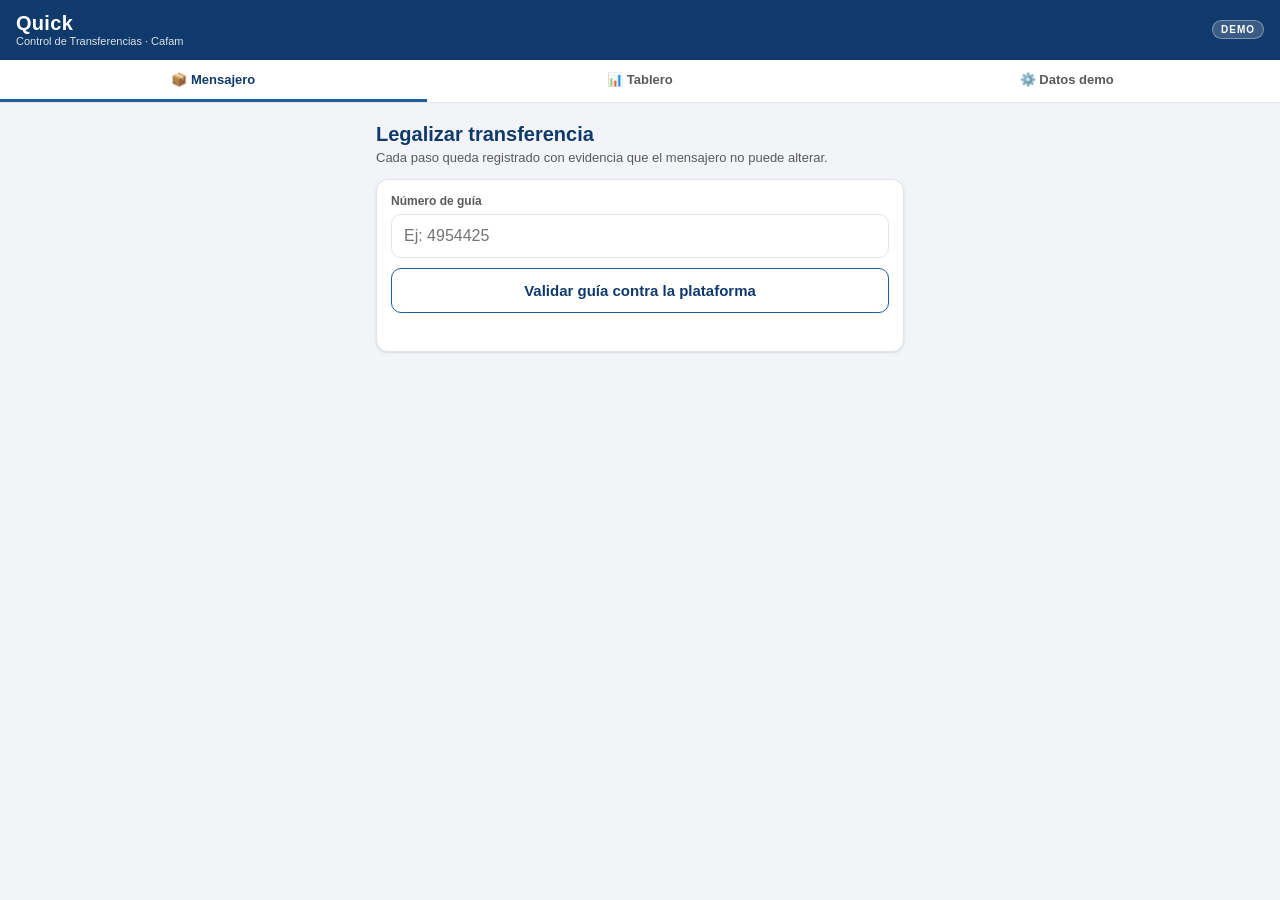
==== index.html @ 1651fe91 "Prototipo: app de control y conciliacion de transferencias Cafam App web estatica (HTML/CSS/JS) mobi" ====
<!DOCTYPE html>
<html lang="es">
<head>
  <meta charset="UTF-8" />
  <meta name="viewport" content="width=device-width, initial-scale=1.0, maximum-scale=1.0, user-scalable=no" />
  <meta name="theme-color" content="#103A6B" />
  <title>Quick · Control de Transferencias Cafam</title>
  <link rel="stylesheet" href="assets/styles.css" />
</head>
<body>
  <header class="topbar">
    <div class="brand">
      <span class="logo">Quick</span>
      <span class="brand-sub">Control de Transferencias · Cafam</span>
    </div>
    <span class="demo-badge">DEMO</span>
  </header>

  <nav class="tabs">
    <button class="tab active" data-view="mensajero">📦 Mensajero</button>
    <button class="tab" data-view="tablero">📊 Tablero</button>
    <button class="tab" data-view="datos">⚙️ Datos demo</button>
  </nav>

  <main id="app"></main>

  <!-- Plantillas de vistas -->
  <template id="view-mensajero">
    <section class="view">
      <h2>Legalizar transferencia</h2>
      <p class="muted">Cada paso queda registrado con evidencia que el mensajero no puede alterar.</p>

      <div class="card">
        <label class="field">
          <span>Número de guía</span>
          <input type="text" id="f-guia" inputmode="numeric" placeholder="Ej: 4954425" autocomplete="off" />
        </label>
        <button class="btn-ghost" id="btn-validar">Validar guía contra la plataforma</button>
        <div id="guia-status" class="status-line"></div>
      </div>

      <div id="form-resto" class="hidden">
        <div class="card">
          <div class="kv"><span>Origen</span><strong id="r-origen">—</strong></div>
          <div class="kv"><span>Destino</span><strong id="r-destino">—</strong></div>
        </div>

        <div class="card">
          <div class="step-head"><span class="step-num">1</span> Ubicación (GPS)</div>
          <button class="btn-ghost" id="btn-gps">📍 Capturar ubicación</button>
          <div id="gps-status" class="status-line"></div>
        </div>

        <div class="card">
          <div class="step-head"><span class="step-num">2</span> Foto de evidencia</div>
          <input type="file" id="f-foto" accept="image/*" capture="environment" hidden />
          <button class="btn-ghost" id="btn-foto">📷 Tomar foto de la guía/paquete</button>
          <img id="foto-preview" class="foto-preview hidden" alt="evidencia" />
        </div>

        <div class="card">
          <div class="step-head"><span class="step-num">3</span> Confirmación del punto</div>
          <p class="muted small">El funcionario del punto ingresa su PIN. Reemplaza al sello físico.</p>
          <label class="field">
            <span>PIN del punto destino</span>
            <input type="password" id="f-pin" inputmode="numeric" maxlength="6" placeholder="••••" autocomplete="off" />
          </label>
          <div id="pin-status" class="status-line"></div>
        </div>

        <div class="card subtle">
          <div class="kv"><span>Hora registrada (servidor)</span><strong id="r-hora">se asigna al confirmar</strong></div>
        </div>

        <button class="btn-primary" id="btn-legalizar">Legalizar transferencia</button>
      </div>
    </section>
  </template>

  <template id="view-tablero">
    <section class="view">
      <h2>Tablero de conciliación</h2>
      <p class="muted">Plataforma vs legalizado, en tiempo real.</p>
      <div class="kpis" id="kpis"></div>
      <div class="filters">
        <button class="chip active" data-filter="todos">Todos</button>
        <button class="chip" data-filter="ok">✓ Conciliados</button>
        <button class="chip" data-filter="pendiente">⏳ Pendientes</button>
        <button class="chip" data-filter="alerta">⚠ Alertas</button>
      </div>
      <div id="tabla-conciliacion"></div>
    </section>
  </template>

  <template id="view-datos">
    <section class="view">
      <h2>Datos de la demo</h2>
      <p class="muted">Estos datos simulan la plataforma. En producción vienen del export o la API de Cafam.</p>
      <div class="card">
        <h3 class="card-title">Puntos y PIN de confirmación</h3>
        <div id="lista-puntos"></div>
      </div>
      <div class="card">
        <h3 class="card-title">Guías montadas en plataforma</h3>
        <div id="lista-montadas"></div>
      </div>
      <button class="btn-danger" id="btn-reset">↺ Reiniciar demo (borrar legalizaciones)</button>
    </section>
  </template>

  <div id="toast" class="toast hidden"></div>

  <script src="assets/seed.js"></script>
  <script src="assets/app.js"></script>
</body>
</html>
---- assets/styles.css ----
:root {
  --azul: #103A6B;
  --azul-med: #1B5E9B;
  --azul-claro: #DCE7F2;
  --gris: #5A5A5A;
  --gris-claro: #F2F4F7;
  --verde: #1E7A3C;
  --verde-bg: #E4F3E9;
  --amber: #B8860B;
  --amber-bg: #FBF1D9;
  --rojo: #B02A2A;
  --rojo-bg: #FBE4E4;
  --borde: #E2E6EC;
  --sombra: 0 1px 3px rgba(16,58,107,.08), 0 1px 2px rgba(16,58,107,.06);
}

* { box-sizing: border-box; -webkit-tap-highlight-color: transparent; }
html, body { margin: 0; padding: 0; }
body {
  font-family: -apple-system, "Segoe UI", Roboto, Helvetica, Arial, sans-serif;
  background: var(--gris-claro);
  color: #222;
  padding-bottom: 40px;
}

/* Topbar */
.topbar {
  background: var(--azul);
  color: #fff;
  padding: 12px 16px;
  display: flex;
  align-items: center;
  justify-content: space-between;
  position: sticky; top: 0; z-index: 10;
}
.brand { display: flex; flex-direction: column; line-height: 1.15; }
.logo { font-weight: 800; font-size: 20px; letter-spacing: .3px; }
.brand-sub { font-size: 11px; opacity: .85; }
.demo-badge {
  background: rgba(255,255,255,.18); border: 1px solid rgba(255,255,255,.35);
  font-size: 10px; font-weight: 700; letter-spacing: 1px;
  padding: 3px 8px; border-radius: 20px;
}

/* Tabs */
.tabs {
  display: flex; background: #fff; border-bottom: 1px solid var(--borde);
  position: sticky; top: 56px; z-index: 9;
}
.tab {
  flex: 1; border: none; background: none; padding: 12px 4px;
  font-size: 13px; font-weight: 600; color: var(--gris);
  border-bottom: 3px solid transparent; cursor: pointer;
}
.tab.active { color: var(--azul); border-bottom-color: var(--azul-med); }

/* Layout */
main { max-width: 560px; margin: 0 auto; padding: 16px; }
.view h2 { font-size: 20px; color: var(--azul); margin: 4px 0 4px; }
.muted { color: var(--gris); font-size: 13px; margin: 0 0 14px; }
.muted.small { font-size: 12px; margin: 4px 0 10px; }

/* Cards */
.card {
  background: #fff; border: 1px solid var(--borde); border-radius: 12px;
  padding: 14px; margin-bottom: 12px; box-shadow: var(--sombra);
}
.card.subtle { background: var(--gris-claro); box-shadow: none; }
.card-title { margin: 0 0 10px; font-size: 14px; color: var(--azul); }
.step-head { font-weight: 700; color: var(--azul); margin-bottom: 10px; display: flex; align-items: center; gap: 8px; }
.step-num {
  display: inline-flex; align-items: center; justify-content: center;
  width: 22px; height: 22px; border-radius: 50%; background: var(--azul-claro);
  color: var(--azul); font-size: 12px; font-weight: 800;
}

/* Fields */
.field { display: flex; flex-direction: column; gap: 6px; margin-bottom: 10px; }
.field span { font-size: 12px; font-weight: 600; color: var(--gris); }
input[type=text], input[type=password] {
  width: 100%; padding: 12px; font-size: 16px;
  border: 1px solid var(--borde); border-radius: 10px; background: #fff;
}
input:focus { outline: 2px solid var(--azul-claro); border-color: var(--azul-med); }

/* Botones */
.btn-primary, .btn-ghost, .btn-danger {
  width: 100%; padding: 13px; border-radius: 10px; font-size: 15px;
  font-weight: 700; cursor: pointer; border: none;
}
.btn-primary { background: var(--azul); color: #fff; }
.btn-primary:active { background: var(--azul-med); }
.btn-primary:disabled { opacity: .5; }
.btn-ghost { background: #fff; color: var(--azul); border: 1.5px solid var(--azul-med); }
.btn-ghost:active { background: var(--azul-claro); }
.btn-danger { background: #fff; color: var(--rojo); border: 1.5px solid var(--rojo); margin-top: 8px; }

/* Estados */
.status-line { font-size: 13px; margin-top: 8px; min-height: 16px; }
.status-line.ok { color: var(--verde); font-weight: 600; }
.status-line.err { color: var(--rojo); font-weight: 600; }
.status-line.info { color: var(--azul-med); }

.kv { display: flex; justify-content: space-between; gap: 10px; padding: 4px 0; font-size: 14px; }
.kv span { color: var(--gris); }

.foto-preview { width: 100%; border-radius: 10px; margin-top: 10px; max-height: 220px; object-fit: cover; }

.hidden { display: none !important; }

/* KPIs */
.kpis { display: grid; grid-template-columns: repeat(2, 1fr); gap: 10px; margin-bottom: 14px; }
.kpi { background: #fff; border: 1px solid var(--borde); border-radius: 12px; padding: 12px; box-shadow: var(--sombra); }
.kpi .num { font-size: 26px; font-weight: 800; line-height: 1; }
.kpi .lbl { font-size: 12px; color: var(--gris); margin-top: 4px; }
.kpi.ok .num { color: var(--verde); }
.kpi.pend .num { color: var(--amber); }
.kpi.alert .num { color: var(--rojo); }
.kpi.tot .num { color: var(--azul); }

/* Filtros */
.filters { display: flex; gap: 8px; flex-wrap: wrap; margin-bottom: 12px; }
.chip {
  border: 1px solid var(--borde); background: #fff; color: var(--gris);
  padding: 7px 12px; border-radius: 20px; font-size: 12px; font-weight: 600; cursor: pointer;
}
.chip.active { background: var(--azul); color: #fff; border-color: var(--azul); }

/* Filas conciliación */
.row {
  background: #fff; border: 1px solid var(--borde); border-left-width: 4px;
  border-radius: 10px; padding: 12px; margin-bottom: 8px; box-shadow: var(--sombra);
}
.row.ok { border-left-color: var(--verde); }
.row.pendiente { border-left-color: var(--amber); }
.row.alerta { border-left-color: var(--rojo); }
.row-top { display: flex; justify-content: space-between; align-items: center; }
.row-guia { font-weight: 800; color: var(--azul); font-size: 15px; }
.badge { font-size: 11px; font-weight: 700; padding: 3px 9px; border-radius: 20px; }
.badge.ok { background: var(--verde-bg); color: var(--verde); }
.badge.pendiente { background: var(--amber-bg); color: var(--amber); }
.badge.alerta { background: var(--rojo-bg); color: var(--rojo); }
.row-meta { font-size: 12px; color: var(--gris); margin-top: 6px; line-height: 1.5; }
.row-meta b { color: #333; font-weight: 600; }

.lista-item { display: flex; justify-content: space-between; padding: 8px 0; border-bottom: 1px solid var(--borde); font-size: 14px; }
.lista-item:last-child { border-bottom: none; }
.pin-pill { background: var(--gris-claro); border-radius: 6px; padding: 2px 8px; font-family: monospace; font-weight: 700; color: var(--azul); }

.empty { text-align: center; color: var(--gris); padding: 30px 10px; font-size: 14px; }

/* Toast */
.toast {
  position: fixed; bottom: 20px; left: 50%; transform: translateX(-50%);
  background: var(--azul); color: #fff; padding: 12px 18px; border-radius: 10px;
  font-size: 14px; font-weight: 600; box-shadow: 0 4px 14px rgba(0,0,0,.2); z-index: 50;
  max-width: 90%; text-align: center;
}
.toast.err { background: var(--rojo); }
.toast.ok { background: var(--verde); }
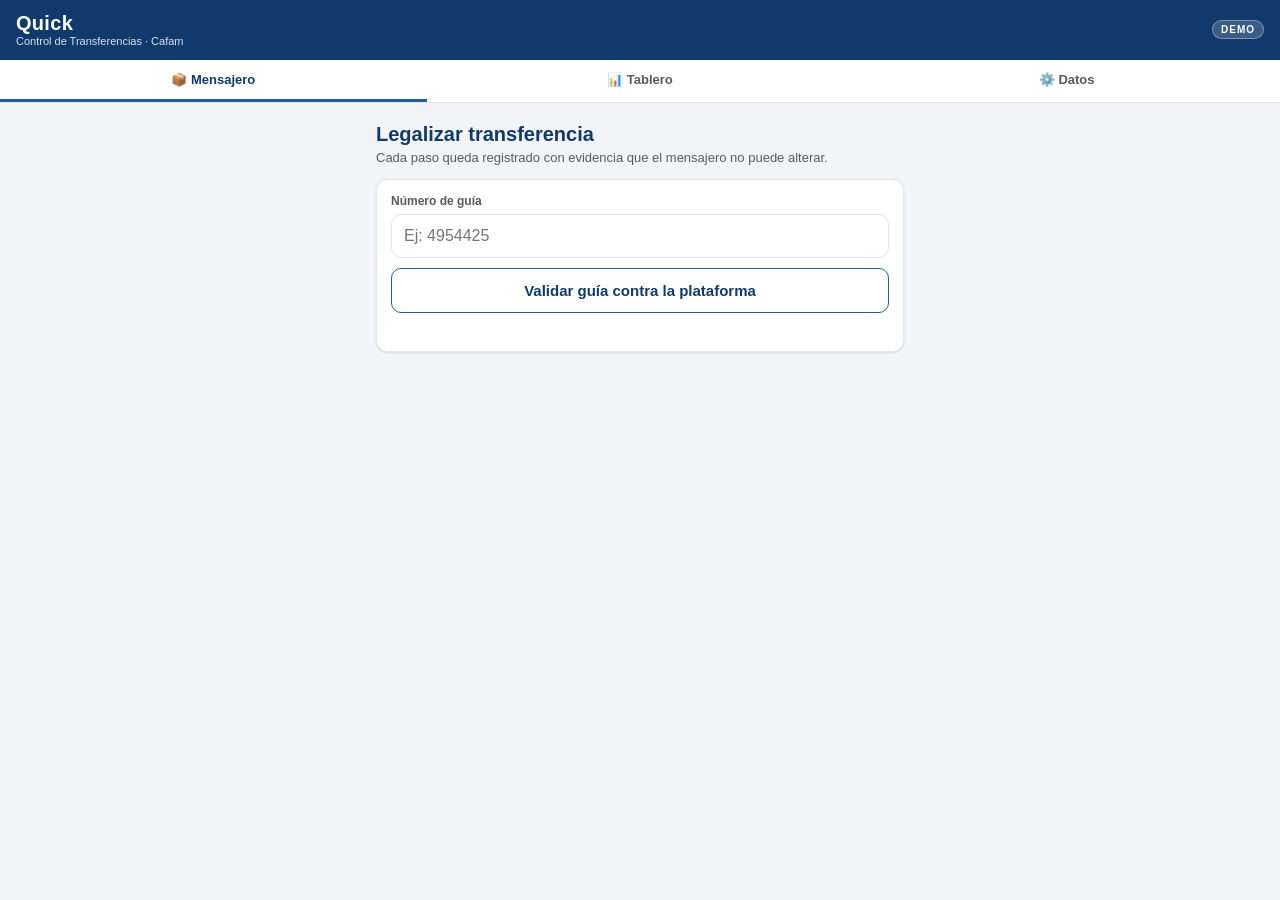
==== commit 2985de75: "Carga de guias montadas sin API (CSV/pegar) y conciliacion dinamica - Parser flexible de export (CSV" ====
--- a/index.html
+++ b/index.html
@@ -19,7 +19,7 @@
   <nav class="tabs">
     <button class="tab active" data-view="mensajero">📦 Mensajero</button>
     <button class="tab" data-view="tablero">📊 Tablero</button>
-    <button class="tab" data-view="datos">⚙️ Datos demo</button>
+    <button class="tab" data-view="datos">⚙️ Datos</button>
   </nav>
 
   <main id="app"></main>
@@ -94,17 +94,34 @@
 
   <template id="view-datos">
     <section class="view">
-      <h2>Datos de la demo</h2>
-      <p class="muted">Estos datos simulan la plataforma. En producción vienen del export o la API de Cafam.</p>
+      <h2>Datos de la plataforma</h2>
+      <p class="muted">La plataforma de Cafam no tiene API. Aquí se carga el export (CSV/Excel) o se pega la lista de guías montadas del periodo. Eso reemplaza la revisión manual del papel.</p>
+
+      <div class="card">
+        <h3 class="card-title">Cargar guías montadas</h3>
+        <p class="muted small">Formato por línea: <b>guía, origen, destino</b> (origen y destino opcionales). Acepta CSV pegado o archivo.</p>
+        <input type="file" id="f-csv" accept=".csv,.txt,.tsv" hidden />
+        <button class="btn-ghost" id="btn-csv">📄 Cargar archivo CSV</button>
+        <label class="field" style="margin-top:10px">
+          <span>…o pegar la lista aquí</span>
+          <textarea id="f-paste" rows="5" placeholder="4954425, San Vicente, 2810&#10;4954531, San Vicente, Viva 51B&#10;..."></textarea>
+        </label>
+        <button class="btn-primary" id="btn-cargar">Cargar lista</button>
+        <div id="import-status" class="status-line"></div>
+      </div>
+
       <div class="card">
         <h3 class="card-title">Puntos y PIN de confirmación</h3>
         <div id="lista-puntos"></div>
       </div>
+
       <div class="card">
-        <h3 class="card-title">Guías montadas en plataforma</h3>
+        <h3 class="card-title">Guías montadas <span id="fuente-tag" class="pin-pill"></span></h3>
         <div id="lista-montadas"></div>
       </div>
-      <button class="btn-danger" id="btn-reset">↺ Reiniciar demo (borrar legalizaciones)</button>
+
+      <button class="btn-ghost" id="btn-demo">↺ Volver a datos demo</button>
+      <button class="btn-danger" id="btn-reset">🗑 Borrar legalizaciones</button>
     </section>
   </template>
 
--- a/assets/styles.css
+++ b/assets/styles.css
@@ -77,11 +77,12 @@
 /* Fields */
 .field { display: flex; flex-direction: column; gap: 6px; margin-bottom: 10px; }
 .field span { font-size: 12px; font-weight: 600; color: var(--gris); }
-input[type=text], input[type=password] {
+input[type=text], input[type=password], textarea {
   width: 100%; padding: 12px; font-size: 16px;
   border: 1px solid var(--borde); border-radius: 10px; background: #fff;
+  font-family: inherit; resize: vertical;
 }
-input:focus { outline: 2px solid var(--azul-claro); border-color: var(--azul-med); }
+input:focus, textarea:focus { outline: 2px solid var(--azul-claro); border-color: var(--azul-med); }
 
 /* Botones */
 .btn-primary, .btn-ghost, .btn-danger {
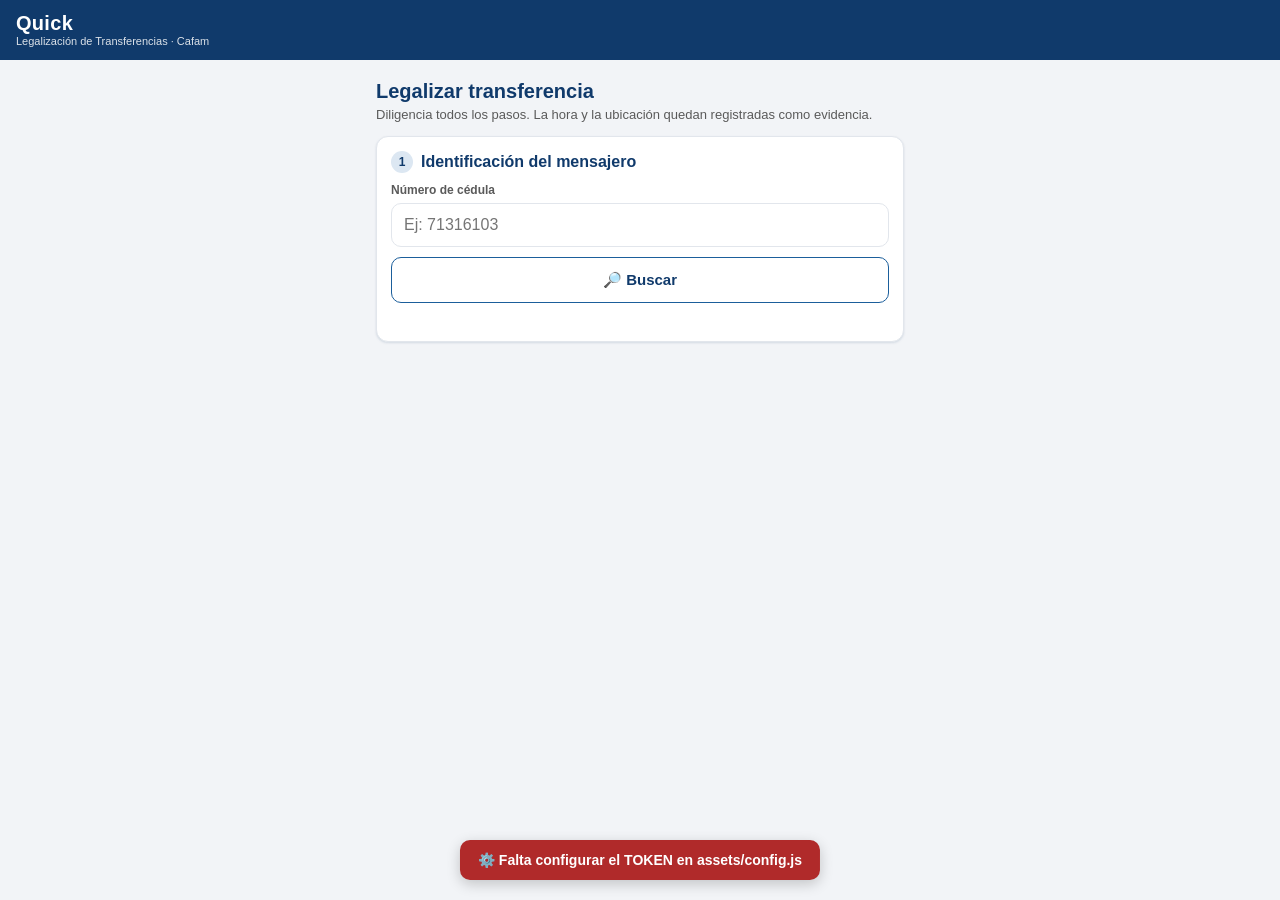
==== commit d0e0985d: "Frontend conectado al backend: captura real del mensajero - Nuevo flujo: cedula+buscar -> nombre/cen" ====
--- a/index.html
+++ b/index.html
@@ -4,130 +4,100 @@
   <meta charset="UTF-8" />
   <meta name="viewport" content="width=device-width, initial-scale=1.0, maximum-scale=1.0, user-scalable=no" />
   <meta name="theme-color" content="#103A6B" />
-  <title>Quick · Control de Transferencias Cafam</title>
+  <title>Quick · Legalizar Transferencia · Cafam</title>
   <link rel="stylesheet" href="assets/styles.css" />
 </head>
 <body>
   <header class="topbar">
     <div class="brand">
       <span class="logo">Quick</span>
-      <span class="brand-sub">Control de Transferencias · Cafam</span>
+      <span class="brand-sub">Legalización de Transferencias · Cafam</span>
     </div>
-    <span class="demo-badge">DEMO</span>
   </header>
 
-  <nav class="tabs">
-    <button class="tab active" data-view="mensajero">📦 Mensajero</button>
-    <button class="tab" data-view="tablero">📊 Tablero</button>
-    <button class="tab" data-view="datos">⚙️ Datos</button>
-  </nav>
-
-  <main id="app"></main>
-
-  <!-- Plantillas de vistas -->
-  <template id="view-mensajero">
+  <main id="app">
     <section class="view">
       <h2>Legalizar transferencia</h2>
-      <p class="muted">Cada paso queda registrado con evidencia que el mensajero no puede alterar.</p>
+      <p class="muted">Diligencia todos los pasos. La hora y la ubicación quedan registradas como evidencia.</p>
 
+      <!-- 1. Identificación -->
       <div class="card">
+        <div class="step-head"><span class="step-num">1</span> Identificación del mensajero</div>
         <label class="field">
-          <span>Número de guía</span>
-          <input type="text" id="f-guia" inputmode="numeric" placeholder="Ej: 4954425" autocomplete="off" />
+          <span>Número de cédula</span>
+          <input type="text" id="f-cedula" inputmode="numeric" placeholder="Ej: 71316103" autocomplete="off" />
         </label>
-        <button class="btn-ghost" id="btn-validar">Validar guía contra la plataforma</button>
-        <div id="guia-status" class="status-line"></div>
+        <button class="btn-ghost" id="btn-buscar">🔎 Buscar</button>
+        <div id="cedula-status" class="status-line"></div>
+        <div id="emp-box" class="hidden">
+          <div class="kv"><span>Nombre</span><strong id="r-nombre">—</strong></div>
+          <div class="kv"><span>Centro</span><strong id="r-centro">—</strong></div>
+        </div>
       </div>
 
-      <div id="form-resto" class="hidden">
+      <!-- 2. Datos de la transferencia -->
+      <div id="bloque-datos" class="hidden">
         <div class="card">
-          <div class="kv"><span>Origen</span><strong id="r-origen">—</strong></div>
-          <div class="kv"><span>Destino</span><strong id="r-destino">—</strong></div>
+          <div class="step-head"><span class="step-num">2</span> Datos de la transferencia</div>
+
+          <label class="field">
+            <span>Punto de venta asignado</span>
+            <input type="text" id="f-punto" list="dl-puntos" placeholder="Escribe para buscar…" autocomplete="off" />
+            <datalist id="dl-puntos"></datalist>
+          </label>
+          <div id="punto-status" class="status-line"></div>
+
+          <label class="field">
+            <span>Número de guía</span>
+            <input type="text" id="f-guia" inputmode="numeric" placeholder="Ej: 4955188" autocomplete="off" />
+          </label>
+          <div class="warn-box">
+            ⚠️ <b>Verifica el número de guía antes de continuar.</b> Si lo digitas mal,
+            la transferencia <b>no se podrá cruzar con la plataforma Smart Quick y no será
+            reconocida ni pagada</b>. El número de guía es <b>obligatorio</b> para legalizar.
+          </div>
+
+          <span class="field-label">Tipo de movimiento</span>
+          <div class="toggle-group" id="tipo-group">
+            <button type="button" class="toggle" data-tipo="Recogida">📥 Recogida</button>
+            <button type="button" class="toggle" data-tipo="Entrega">📤 Entrega</button>
+          </div>
         </div>
 
+        <!-- 3. Marcaciones -->
         <div class="card">
-          <div class="step-head"><span class="step-num">1</span> Ubicación (GPS)</div>
+          <div class="step-head"><span class="step-num">3</span> Marcaciones</div>
+          <div class="marca-row">
+            <button class="btn-marca" id="btn-llegada">🟢 Llegada</button>
+            <strong id="r-llegada" class="marca-hora">—</strong>
+          </div>
+          <div class="marca-row">
+            <button class="btn-marca" id="btn-salida">🔴 Salida</button>
+            <strong id="r-salida" class="marca-hora">—</strong>
+          </div>
+        </div>
+
+        <!-- 4. Evidencia -->
+        <div class="card">
+          <div class="step-head"><span class="step-num">4</span> Evidencia</div>
           <button class="btn-ghost" id="btn-gps">📍 Capturar ubicación</button>
           <div id="gps-status" class="status-line"></div>
-        </div>
-
-        <div class="card">
-          <div class="step-head"><span class="step-num">2</span> Foto de evidencia</div>
           <input type="file" id="f-foto" accept="image/*" capture="environment" hidden />
-          <button class="btn-ghost" id="btn-foto">📷 Tomar foto de la guía/paquete</button>
+          <button class="btn-ghost" id="btn-foto" style="margin-top:10px">📷 Tomar foto de evidencia</button>
+          <div class="muted small">La foto queda marcada con dirección, fecha, hora y GPS.</div>
+          <canvas id="canvas" class="hidden"></canvas>
           <img id="foto-preview" class="foto-preview hidden" alt="evidencia" />
         </div>
 
-        <div class="card">
-          <div class="step-head"><span class="step-num">3</span> Confirmación del punto</div>
-          <p class="muted small">El funcionario del punto ingresa su PIN. Reemplaza al sello físico.</p>
-          <label class="field">
-            <span>PIN del punto destino</span>
-            <input type="password" id="f-pin" inputmode="numeric" maxlength="6" placeholder="••••" autocomplete="off" />
-          </label>
-          <div id="pin-status" class="status-line"></div>
-        </div>
-
-        <div class="card subtle">
-          <div class="kv"><span>Hora registrada (servidor)</span><strong id="r-hora">se asigna al confirmar</strong></div>
-        </div>
-
-        <button class="btn-primary" id="btn-legalizar">Legalizar transferencia</button>
+        <button class="btn-primary" id="btn-finalizar">✓ Finalizar y enviar</button>
+        <div id="final-status" class="status-line" style="text-align:center"></div>
       </div>
     </section>
-  </template>
-
-  <template id="view-tablero">
-    <section class="view">
-      <h2>Tablero de conciliación</h2>
-      <p class="muted">Plataforma vs legalizado, en tiempo real.</p>
-      <div class="kpis" id="kpis"></div>
-      <div class="filters">
-        <button class="chip active" data-filter="todos">Todos</button>
-        <button class="chip" data-filter="ok">✓ Conciliados</button>
-        <button class="chip" data-filter="pendiente">⏳ Pendientes</button>
-        <button class="chip" data-filter="alerta">⚠ Alertas</button>
-      </div>
-      <div id="tabla-conciliacion"></div>
-    </section>
-  </template>
-
-  <template id="view-datos">
-    <section class="view">
-      <h2>Datos de la plataforma</h2>
-      <p class="muted">La plataforma de Cafam no tiene API. Aquí se carga el export (CSV/Excel) o se pega la lista de guías montadas del periodo. Eso reemplaza la revisión manual del papel.</p>
-
-      <div class="card">
-        <h3 class="card-title">Cargar guías montadas</h3>
-        <p class="muted small">Formato por línea: <b>guía, origen, destino</b> (origen y destino opcionales). Acepta CSV pegado o archivo.</p>
-        <input type="file" id="f-csv" accept=".csv,.txt,.tsv" hidden />
-        <button class="btn-ghost" id="btn-csv">📄 Cargar archivo CSV</button>
-        <label class="field" style="margin-top:10px">
-          <span>…o pegar la lista aquí</span>
-          <textarea id="f-paste" rows="5" placeholder="4954425, San Vicente, 2810&#10;4954531, San Vicente, Viva 51B&#10;..."></textarea>
-        </label>
-        <button class="btn-primary" id="btn-cargar">Cargar lista</button>
-        <div id="import-status" class="status-line"></div>
-      </div>
-
-      <div class="card">
-        <h3 class="card-title">Puntos y PIN de confirmación</h3>
-        <div id="lista-puntos"></div>
-      </div>
-
-      <div class="card">
-        <h3 class="card-title">Guías montadas <span id="fuente-tag" class="pin-pill"></span></h3>
-        <div id="lista-montadas"></div>
-      </div>
-
-      <button class="btn-ghost" id="btn-demo">↺ Volver a datos demo</button>
-      <button class="btn-danger" id="btn-reset">🗑 Borrar legalizaciones</button>
-    </section>
-  </template>
+  </main>
 
   <div id="toast" class="toast hidden"></div>
 
-  <script src="assets/seed.js"></script>
+  <script src="assets/config.js"></script>
   <script src="assets/app.js"></script>
 </body>
 </html>
--- a/assets/styles.css
+++ b/assets/styles.css
@@ -150,6 +150,36 @@
 
 .empty { text-align: center; color: var(--gris); padding: 30px 10px; font-size: 14px; }
 
+/* Advertencia guía */
+.warn-box {
+  background: var(--amber-bg); border: 1px solid #E7D29A; color: #7a5a00;
+  border-radius: 10px; padding: 11px 12px; font-size: 12.5px; line-height: 1.45; margin: 4px 0 12px;
+}
+.warn-box b { color: #7a4d00; }
+
+/* Etiqueta de campo suelta */
+.field-label { font-size: 12px; font-weight: 600; color: var(--gris); display: block; margin-bottom: 8px; }
+
+/* Toggle Recogida / Entrega */
+.toggle-group { display: flex; gap: 10px; }
+.toggle {
+  flex: 1; padding: 13px; border-radius: 10px; font-size: 14px; font-weight: 700;
+  background: #fff; color: var(--azul); border: 1.5px solid var(--borde); cursor: pointer;
+}
+.toggle.active { background: var(--azul); color: #fff; border-color: var(--azul); }
+
+/* Marcaciones */
+.marca-row { display: flex; align-items: center; gap: 12px; margin-bottom: 10px; }
+.btn-marca {
+  flex: 0 0 auto; min-width: 130px; padding: 12px; border-radius: 10px;
+  font-size: 14px; font-weight: 700; background: #fff; color: var(--azul);
+  border: 1.5px solid var(--azul-med); cursor: pointer;
+}
+.btn-marca:active { background: var(--azul-claro); }
+.marca-hora { font-size: 18px; color: var(--azul); font-variant-numeric: tabular-nums; }
+
+#canvas { display: none; }
+
 /* Toast */
 .toast {
   position: fixed; bottom: 20px; left: 50%; transform: translateX(-50%);
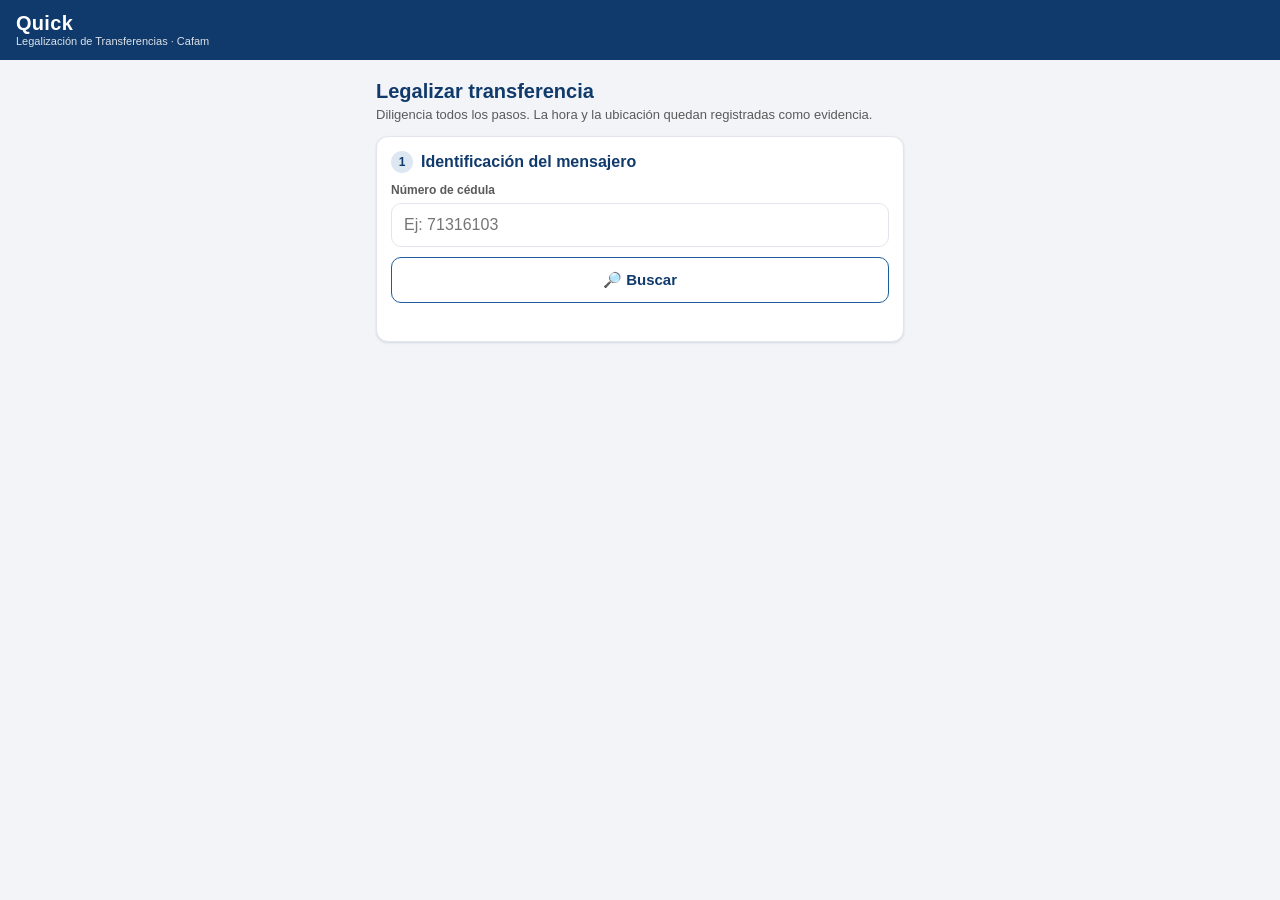
==== commit 65fa97b2: "Camara en vivo, marcaciones unicas, regente desde DROGUERIAS y token - Frontend: punto en lista desp" ====
--- a/index.html
+++ b/index.html
@@ -42,8 +42,9 @@
 
           <label class="field">
             <span>Punto de venta asignado</span>
-            <input type="text" id="f-punto" list="dl-puntos" placeholder="Escribe para buscar…" autocomplete="off" />
-            <datalist id="dl-puntos"></datalist>
+            <select id="f-punto">
+              <option value="">Cargando puntos…</option>
+            </select>
           </label>
           <div id="punto-status" class="status-line"></div>
 
@@ -79,14 +80,24 @@
 
         <!-- 4. Evidencia -->
         <div class="card">
-          <div class="step-head"><span class="step-num">4</span> Evidencia</div>
-          <button class="btn-ghost" id="btn-gps">📍 Capturar ubicación</button>
+          <div class="step-head"><span class="step-num">4</span> Evidencia fotográfica</div>
+          <p class="muted small">La foto se toma con la cámara en el momento (no se puede adjuntar de la galería). Se marca con fecha, hora, GPS y dirección, y registra tu ubicación.</p>
+
+          <button class="btn-ghost" id="btn-abrir-camara">📷 Tomar foto de evidencia</button>
+
+          <div id="camara" class="camara hidden">
+            <video id="video" autoplay playsinline muted></video>
+            <div class="cam-controls">
+              <button type="button" class="btn-cam" id="btn-voltear">🔄 Voltear</button>
+              <button type="button" class="btn-cap" id="btn-capturar" aria-label="Capturar"></button>
+              <button type="button" class="btn-cam" id="btn-cerrar-cam">✕ Cerrar</button>
+            </div>
+          </div>
+
           <div id="gps-status" class="status-line"></div>
-          <input type="file" id="f-foto" accept="image/*" capture="environment" hidden />
-          <button class="btn-ghost" id="btn-foto" style="margin-top:10px">📷 Tomar foto de evidencia</button>
-          <div class="muted small">La foto queda marcada con dirección, fecha, hora y GPS.</div>
           <canvas id="canvas" class="hidden"></canvas>
           <img id="foto-preview" class="foto-preview hidden" alt="evidencia" />
+          <button type="button" class="btn-ghost hidden" id="btn-repetir" style="margin-top:8px">↺ Repetir foto</button>
         </div>
 
         <button class="btn-primary" id="btn-finalizar">✓ Finalizar y enviar</button>
--- a/assets/styles.css
+++ b/assets/styles.css
@@ -77,12 +77,29 @@
 /* Fields */
 .field { display: flex; flex-direction: column; gap: 6px; margin-bottom: 10px; }
 .field span { font-size: 12px; font-weight: 600; color: var(--gris); }
-input[type=text], input[type=password], textarea {
+input[type=text], input[type=password], textarea, select {
   width: 100%; padding: 12px; font-size: 16px;
   border: 1px solid var(--borde); border-radius: 10px; background: #fff;
   font-family: inherit; resize: vertical;
 }
-input:focus, textarea:focus { outline: 2px solid var(--azul-claro); border-color: var(--azul-med); }
+select { appearance: none; -webkit-appearance: none;
+  background-image: url("data:image/svg+xml;utf8,<svg xmlns='http://www.w3.org/2000/svg' width='14' height='14' viewBox='0 0 24 24' fill='none' stroke='%231B5E9B' stroke-width='3'><path d='M6 9l6 6 6-6'/></svg>");
+  background-repeat: no-repeat; background-position: right 12px center; padding-right: 36px; }
+input:focus, textarea:focus, select:focus { outline: 2px solid var(--azul-claro); border-color: var(--azul-med); }
+
+/* Marcación bloqueada */
+.btn-marca.marcado { background: var(--verde-bg); color: var(--verde); border-color: var(--verde); cursor: default; }
+.btn-marca:disabled { opacity: 1; }
+
+/* Cámara en vivo */
+.camara { margin-top: 10px; background: #000; border-radius: 12px; overflow: hidden; }
+.camara video { width: 100%; display: block; max-height: 60vh; object-fit: cover; background: #000; }
+.cam-controls { display: flex; align-items: center; justify-content: space-between; gap: 10px; padding: 10px 12px; background: #0d0d0d; }
+.btn-cam { background: rgba(255,255,255,.12); color: #fff; border: 1px solid rgba(255,255,255,.3);
+  padding: 9px 12px; border-radius: 8px; font-size: 13px; font-weight: 700; cursor: pointer; }
+.btn-cap { width: 58px; height: 58px; border-radius: 50%; background: #fff; border: 4px solid #4F9BE0; cursor: pointer; }
+.btn-cap:active { transform: scale(.94); }
+.camara .status-line { color: #fff; padding: 0 12px 10px; }
 
 /* Botones */
 .btn-primary, .btn-ghost, .btn-danger {
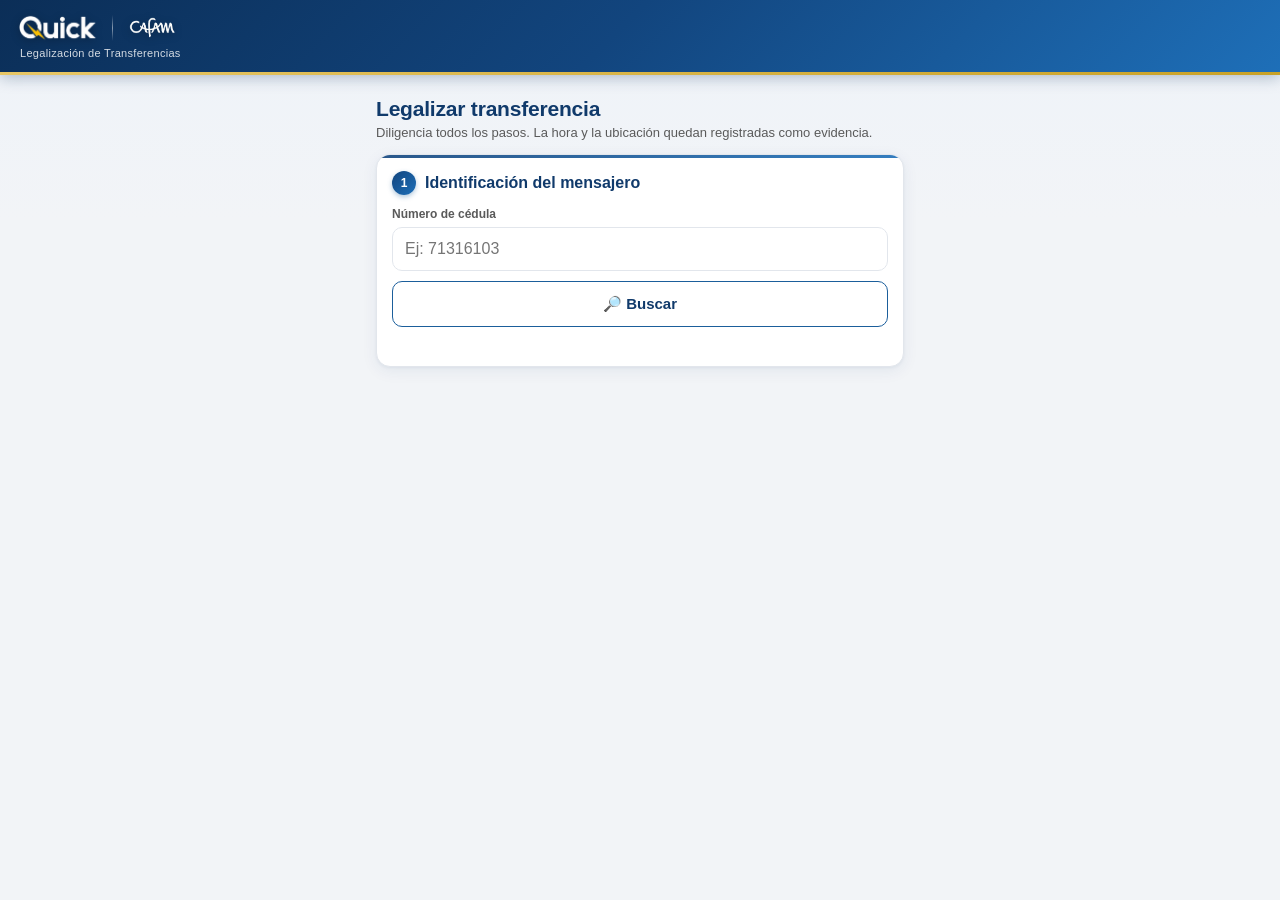
==== commit 6f08ca58: "Fix puntos DROGUERIAS (col A) + rediseño corporativo con logos - getPuntos(): lee la columna A de DR" ====
--- a/index.html
+++ b/index.html
@@ -9,10 +9,12 @@
 </head>
 <body>
   <header class="topbar">
-    <div class="brand">
-      <span class="logo">Quick</span>
-      <span class="brand-sub">Legalización de Transferencias · Cafam</span>
+    <div class="brand-lockup">
+      <img class="logo-quick" src="assets/logo-quick.png" alt="Quick" />
+      <span class="brand-divider" aria-hidden="true"></span>
+      <img class="logo-cafam" src="assets/logo-cafam.png" alt="Cafam" />
     </div>
+    <span class="brand-sub">Legalización de Transferencias</span>
   </header>
 
   <main id="app">
--- a/assets/styles.css
+++ b/assets/styles.css
@@ -11,36 +11,63 @@
   --rojo: #B02A2A;
   --rojo-bg: #FBE4E4;
   --borde: #E2E6EC;
+  --oro: #C9A227;
   --sombra: 0 1px 3px rgba(16,58,107,.08), 0 1px 2px rgba(16,58,107,.06);
+  --sombra-card: 0 4px 16px rgba(16,58,107,.07), 0 1px 3px rgba(16,58,107,.05);
+  /* Degradados corporativos */
+  --grad-brand: linear-gradient(135deg, #0B2E57 0%, #12457E 48%, #1E6FB8 100%);
+  --grad-brand-btn: linear-gradient(135deg, #12457E 0%, #1E6FB8 100%);
+  --grad-oro: linear-gradient(90deg, #E8C766 0%, #C9A227 100%);
+  --grad-page: linear-gradient(180deg, #EEF3F9 0%, #F2F4F7 220px);
 }
 
 * { box-sizing: border-box; -webkit-tap-highlight-color: transparent; }
 html, body { margin: 0; padding: 0; }
 body {
   font-family: -apple-system, "Segoe UI", Roboto, Helvetica, Arial, sans-serif;
-  background: var(--gris-claro);
+  background: var(--grad-page);
+  background-attachment: fixed;
   color: #222;
   padding-bottom: 40px;
 }
 
-/* Topbar */
+/* Topbar corporativo con degradado (fondo oscuro para logos blancos) */
 .topbar {
-  background: var(--azul);
+  background: var(--grad-brand);
   color: #fff;
-  padding: 12px 16px;
+  padding: 13px 18px;
   display: flex;
-  align-items: center;
-  justify-content: space-between;
+  flex-direction: column;
+  align-items: flex-start;
+  gap: 4px;
   position: sticky; top: 0; z-index: 10;
-}
-.brand { display: flex; flex-direction: column; line-height: 1.15; }
-.logo { font-weight: 800; font-size: 20px; letter-spacing: .3px; }
-.brand-sub { font-size: 11px; opacity: .85; }
+  box-shadow: 0 3px 14px rgba(11,46,87,.28);
+  border-bottom: 3px solid transparent;
+  border-image: var(--grad-oro) 1;
+}
+.brand-lockup { display: flex; align-items: center; gap: 14px; }
+.logo-quick {
+  height: 30px; width: auto; display: block;
+  filter: drop-shadow(0 2px 4px rgba(0,0,0,.28));
+}
+.logo-cafam {
+  height: 26px; width: auto; display: block;
+  filter: drop-shadow(0 2px 4px rgba(0,0,0,.28));
+}
+.brand-divider {
+  width: 1px; height: 26px; flex: 0 0 auto;
+  background: linear-gradient(180deg, rgba(255,255,255,0), rgba(255,255,255,.5), rgba(255,255,255,0));
+}
+.brand-sub { font-size: 11px; opacity: .82; letter-spacing: .3px; padding-left: 2px; }
 .demo-badge {
   background: rgba(255,255,255,.18); border: 1px solid rgba(255,255,255,.35);
   font-size: 10px; font-weight: 700; letter-spacing: 1px;
   padding: 3px 8px; border-radius: 20px;
 }
+@media (max-width: 380px) {
+  .logo-quick { height: 26px; }
+  .logo-cafam { height: 22px; }
+}
 
 /* Tabs */
 .tabs {
@@ -55,23 +82,31 @@
 .tab.active { color: var(--azul); border-bottom-color: var(--azul-med); }
 
 /* Layout */
-main { max-width: 560px; margin: 0 auto; padding: 16px; }
-.view h2 { font-size: 20px; color: var(--azul); margin: 4px 0 4px; }
+main { max-width: 560px; margin: 0 auto; padding: 18px 16px; }
+.view h2 { font-size: 21px; color: var(--azul); margin: 4px 0 4px; letter-spacing: -.2px; }
 .muted { color: var(--gris); font-size: 13px; margin: 0 0 14px; }
 .muted.small { font-size: 12px; margin: 4px 0 10px; }
 
-/* Cards */
+/* Cards con acento superior en degradado */
 .card {
-  background: #fff; border: 1px solid var(--borde); border-radius: 12px;
-  padding: 14px; margin-bottom: 12px; box-shadow: var(--sombra);
+  position: relative;
+  background: #fff; border: 1px solid var(--borde); border-radius: 14px;
+  padding: 16px 15px 15px; margin-bottom: 13px; box-shadow: var(--sombra-card);
+  overflow: hidden;
+}
+.card::before {
+  content: ""; position: absolute; top: 0; left: 0; right: 0; height: 3px;
+  background: var(--grad-brand-btn); opacity: .9;
 }
 .card.subtle { background: var(--gris-claro); box-shadow: none; }
+.card.subtle::before { display: none; }
 .card-title { margin: 0 0 10px; font-size: 14px; color: var(--azul); }
-.step-head { font-weight: 700; color: var(--azul); margin-bottom: 10px; display: flex; align-items: center; gap: 8px; }
+.step-head { font-weight: 700; color: var(--azul); margin-bottom: 12px; display: flex; align-items: center; gap: 9px; }
 .step-num {
   display: inline-flex; align-items: center; justify-content: center;
-  width: 22px; height: 22px; border-radius: 50%; background: var(--azul-claro);
-  color: var(--azul); font-size: 12px; font-weight: 800;
+  width: 24px; height: 24px; border-radius: 50%;
+  background: var(--grad-brand-btn); box-shadow: 0 2px 5px rgba(27,94,155,.35);
+  color: #fff; font-size: 12px; font-weight: 800;
 }
 
 /* Fields */
@@ -106,9 +141,12 @@
   width: 100%; padding: 13px; border-radius: 10px; font-size: 15px;
   font-weight: 700; cursor: pointer; border: none;
 }
-.btn-primary { background: var(--azul); color: #fff; }
-.btn-primary:active { background: var(--azul-med); }
-.btn-primary:disabled { opacity: .5; }
+.btn-primary {
+  background: var(--grad-brand-btn); color: #fff; letter-spacing: .3px;
+  box-shadow: 0 6px 16px rgba(18,69,126,.32);
+}
+.btn-primary:active { transform: translateY(1px); box-shadow: 0 3px 9px rgba(18,69,126,.3); }
+.btn-primary:disabled { opacity: .5; box-shadow: none; }
 .btn-ghost { background: #fff; color: var(--azul); border: 1.5px solid var(--azul-med); }
 .btn-ghost:active { background: var(--azul-claro); }
 .btn-danger { background: #fff; color: var(--rojo); border: 1.5px solid var(--rojo); margin-top: 8px; }
@@ -183,7 +221,7 @@
   flex: 1; padding: 13px; border-radius: 10px; font-size: 14px; font-weight: 700;
   background: #fff; color: var(--azul); border: 1.5px solid var(--borde); cursor: pointer;
 }
-.toggle.active { background: var(--azul); color: #fff; border-color: var(--azul); }
+.toggle.active { background: var(--grad-brand-btn); color: #fff; border-color: transparent; box-shadow: 0 4px 11px rgba(27,94,155,.3); }
 
 /* Marcaciones */
 .marca-row { display: flex; align-items: center; gap: 12px; margin-bottom: 10px; }
